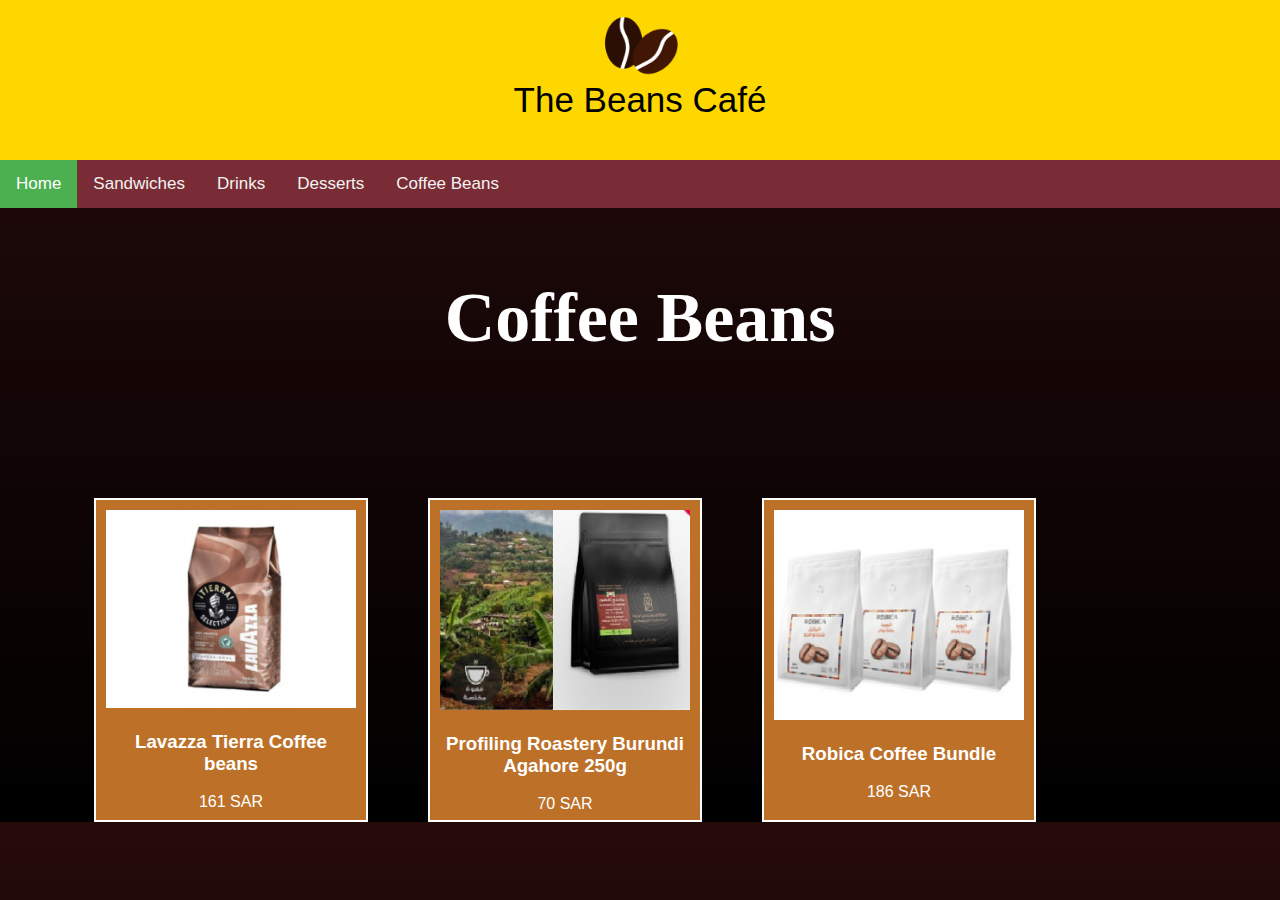
==== coffeebeans.html @ 11bae839 "Add files via upload" ====
<!DOCTYPE html>
<html>
<head>
	<title>Coffee Beans - The Beans</title>
	<meta charset="utf-8">
  <link rel="stylesheet" type="text/CSS" href="TheBeans.CSS">

<style>
body {
  margin: 0;
  font-family: Arial, Helvetica, sans-serif;
}

.topnav {
  overflow: hidden;
  background-color: #792C35;
}

.topnav a {
  float: left;
  color: #f2f2f2;
  text-align: center;
  padding: 14px 16px;
  text-decoration: none;
  font-size: 17px;
}

.topnav a:hover {
  background-color: #ddd;
  color: black;
}

.topnav a.active {
  background-color: #4CAF50;
  color: white;
}
</style>

</head>
<body>
<div class="h">
	<a href="index.html" ><img src="logo.png" width="100px"></a>
</div>
<div class="h">
	<label style="font-size: 35px;">The Beans Café</label>
</div>
<div class="topnav">
  <a class="active" href="index.html">Home</a>
  <a href="sandwiches.html">Sandwiches</a>
  <a href="drinks.html">Drinks</a>
  <a href="desserts.html">Desserts</a>
  <a href="coffeebeans.html">Coffee Beans</a>
</div>
<p class="t2">Coffee Beans</p>
<div class="row2">
  <div class="column2">
  	<img src="Beans/beans1.png" width="250px">
    <h3>Lavazza Tierra Coffee beans</h3>
    <p>161 SAR</p>
  </div>
  <div class="column2">
  	<img src="Beans/beans2.png" width="250px" height="200px">
    <h3>Profiling Roastery Burundi Agahore 250g</h3>
    <p>70 SAR</p>
  </div>
  <div class="column2">
  	<img src="Beans/beans3.png" width="250px" height="210px">
    <h3>Robica Coffee Bundle</h3>
    <p>186 SAR</p>
  </div>
</div>
</div>
</body>
</html>
---- TheBeans.CSS ----
body{
  background-image:linear-gradient(#260B0B, black);

margin: auto;

}
.sbody{
background-image:url("Coffeeshop.png");
height: 600px;
text-align: center;
}
.dessert_header{
background-image:url("dessert_header.png");
height: 600px;
text-align: center;
}
.t{
	color: white;
	font-family: Times New Roman;
	font-size: 70px;
	font-weight: bold;
}
.t2{
  color: white;
  font-family: Times New Roman;
  font-size: 70px;
  font-weight: bold;
  text-align: center;
}
.Deserts{
text-align: center;


}
.Drinks{

text-align: center;
}
.CoffeeBeans{
	text-align: center;
}
.Sandwiches{
text-align: center;
}
.mySlides {
	display:none;
}
.w3-left, .w3-right, .w3-badge {
	cursor:pointer;
}
.w3-badge {
	height:13px;
	width:13px;
	padding:0;
}
.w3-content{
	padding-top: 10px;
}
.Map{
 margin-top: 150px;
 border:2;
 border-color:green;
 float: right;
 margin-top: 0px;
}
.BMap{
padding-top: 10px;
padding-right:10px;
padding-bottom: 10px;
float: right;
height: auto;
width: 730px;
border:solid 3px;
border-color: white;
}
#site-footer{
height: auto;
background: #121212;

}
input[type=text], select, textarea {
  width: 100%;
  padding: 9px;
  border: 1px solid #ccc;
  margin-top: 6px;
  margin-bottom: 16px;
  resize: vertical;
}

input[type=submit] {
  background-color: #4CAF50;
  color: white;
  padding: 12px 20px;
  border: none;
  cursor: pointer;
}

input[type=submit]:hover {
  background-color: #45a049;
}

/* Style the container/contact section */
.container {
  border-radius: 5px;
  padding: 10px;
}

/* Create two columns that float next to eachother */
.column {
  float: left;
  width: 30%;
  margin-top: 6px;
  padding: 5px;
  padding-left: 20px;
}

/* Clear floats after the columns */
.row:after {
  content: "";
  display: table;
  clear: both;
}

/* Responsive layout - when the screen is less than 600px wide, make the two columns stack on top of each other instead of next to each other */
@media screen and (max-width: 600px) {
  .column, input[type=submit] {
    width: 100%;
    margin-top: 0;
  }
}
.info{
color: white;

}
.Location{
	text-align: right;
	color: white;
	padding-right: 300px;
	margin-top: 20px;
}

/* Create four equal columns that floats next to each other */
.column2 {
  float: left;
  border: solid 2px;
  border-color: white;
  color: white;
  text-align: center;
  background-color:#BD7028;
  width: 250px;
  padding: 10px;
  height: 300px; /* Should be removed. Only for demonstration */
  margin-right: 30px;
  margin-left: 30px;
  margin-top: 35px;
}

.row2{
  padding-top: 35px;
  margin-left: 5%;
  margin-right: 5%;
}
.h{
height: 80px;
width: 100%;
background-color: gold;
text-align: center;
}
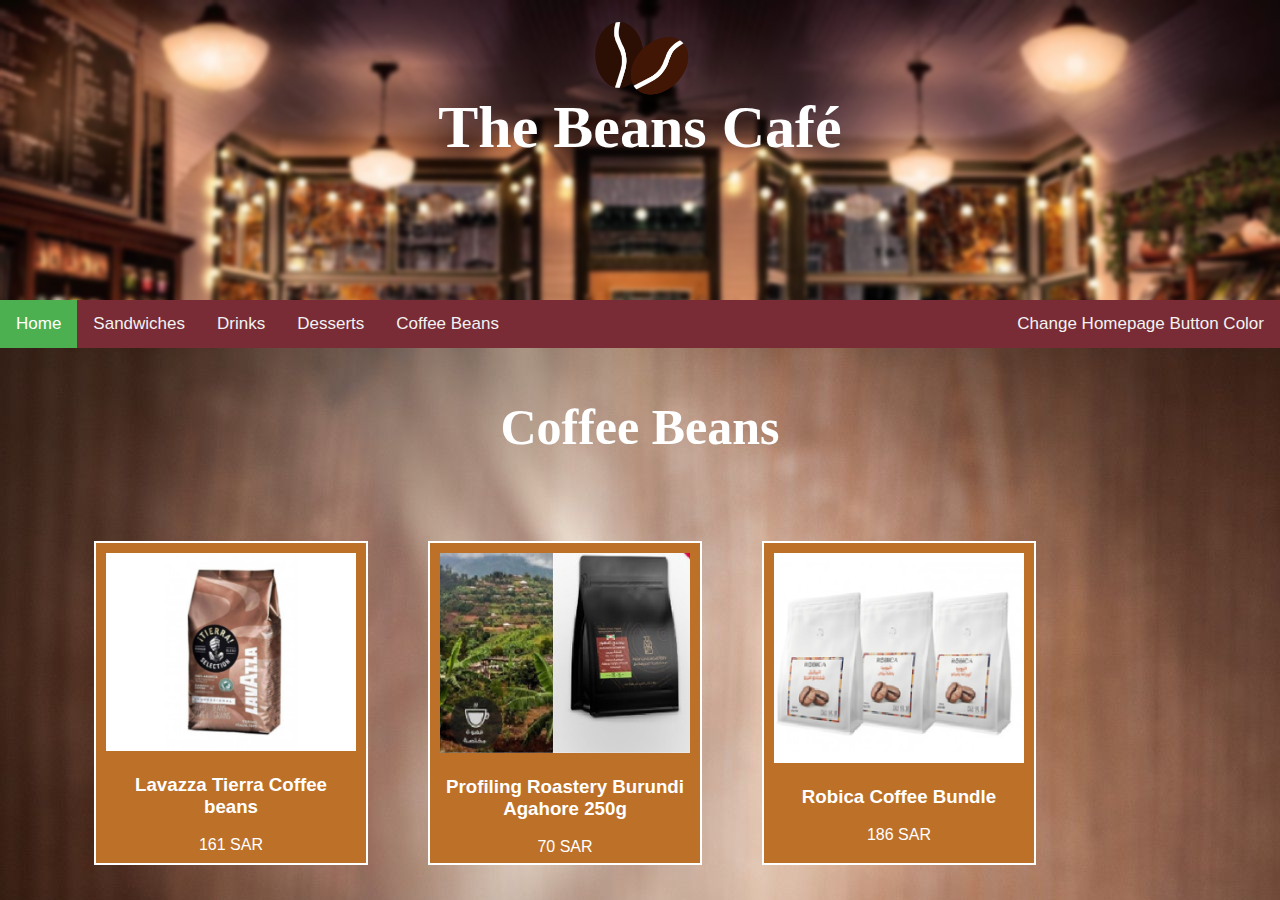
==== commit 466593b9: "Add files via upload" ====
--- a/coffeebeans.html
+++ b/coffeebeans.html
@@ -4,52 +4,23 @@
 	<title>Coffee Beans - The Beans</title>
 	<meta charset="utf-8">
   <link rel="stylesheet" type="text/CSS" href="TheBeans.CSS">
-
-<style>
-body {
-  margin: 0;
-  font-family: Arial, Helvetica, sans-serif;
+      <script>
+function bgChange() {
+  document.getElementById("Active").style.backgroundColor = "Gold";
 }
-
-.topnav {
-  overflow: hidden;
-  background-color: #792C35;
-}
-
-.topnav a {
-  float: left;
-  color: #f2f2f2;
-  text-align: center;
-  padding: 14px 16px;
-  text-decoration: none;
-  font-size: 17px;
-}
-
-.topnav a:hover {
-  background-color: #ddd;
-  color: black;
-}
-
-.topnav a.active {
-  background-color: #4CAF50;
-  color: white;
-}
-</style>
-
+</script>
 </head>
-<body>
-<div class="h">
-	<a href="index.html" ><img src="logo.png" width="100px"></a>
-</div>
-<div class="h">
-	<label style="font-size: 35px;">The Beans Café</label>
-</div>
+<body class="pages-background">
+  <div class="sbody">
+    <div class="t"><a href="index.html" ><img src="logo.png" width="10%" style="margin-bottom: -50px;"></a><div> The Beans Café</div></div>
+  </div>
 <div class="topnav">
-  <a class="active" href="index.html">Home</a>
+  <a  id="Active" class="active" href="index.html">Home</a>
   <a href="sandwiches.html">Sandwiches</a>
   <a href="drinks.html">Drinks</a>
   <a href="desserts.html">Desserts</a>
   <a href="coffeebeans.html">Coffee Beans</a>
+  <a href="#" style="float:right;" onClick="bgChange()">Change Homepage Button Color</a>
 </div>
 <p class="t2">Coffee Beans</p>
 <div class="row2">
--- a/TheBeans.CSS
+++ b/TheBeans.CSS
@@ -1,12 +1,16 @@
 body{
-  background-image:linear-gradient(#260B0B, black);
-
-margin: auto;
-
-}
+  background-image:url("coffee.jpg");
+  font-family: Arial, Helvetica, sans-serif;
+  margin:auto;
+}
+.pages-background{
+	background-image:url("coffee.jpg");
+
+}
+
 .sbody{
 background-image:url("Coffeeshop.png");
-height: 600px;
+height: 300px;
 text-align: center;
 }
 .dessert_header{
@@ -17,13 +21,13 @@
 .t{
 	color: white;
 	font-family: Times New Roman;
-	font-size: 70px;
+	font-size: 60px;
 	font-weight: bold;
 }
 .t2{
   color: white;
   font-family: Times New Roman;
-  font-size: 70px;
+  font-size: 50px;
   font-weight: bold;
   text-align: center;
 }
@@ -119,6 +123,7 @@
   content: "";
   display: table;
   clear: both;
+
 }
 
 /* Responsive layout - when the screen is less than 600px wide, make the two columns stack on top of each other instead of next to each other */
@@ -156,13 +161,89 @@
 }
 
 .row2{
-  padding-top: 35px;
   margin-left: 5%;
   margin-right: 5%;
 }
-.h{
-height: 80px;
-width: 100%;
-background-color: gold;
-text-align: center;
+.topnav {
+  overflow: hidden;
+  background-color: #792C35;
+}
+
+.topnav a {
+  float: left;
+  color: #f2f2f2;
+  text-align: center;
+  padding: 14px 16px;
+  text-decoration: none;
+  font-size: 17px;
+}
+
+.topnav a:hover {
+  background-color: #ddd;
+  color: black;
+}
+
+.topnav a.active {
+  background-color: #4CAF50;
+  color: white;
+}
+.box {
+    margin-bottom: 20px;
+    padding: 30px 15px;
+    background: #fff;
+    background: rgba(255,255,255,0.9);
+    width: 50%;
+}
+.col-lg-12 {
+	position: relative;
+	min-height: 1px;
+	padding-right: 15px;
+	padding-left: 15px
+}
+.intro-text {
+    text-transform: uppercase;
+    font-size: 1.25em;
+    font-weight: 400;
+    letter-spacing: 1px;
+}
+.text-center {
+	text-align: center
+}
+.form-group {
+		display: inline-block;
+		margin-bottom: 0;
+		vertical-align: middle
+	}
+.col-lg-4 {
+	width:100%;
+	padding-right: 70px;
+	padding-left: 15px;
+	float: left;
+	padding-top: 5px;
+}
+.form-control {
+	display: block;
+	width: 100%;
+	height: 34px;
+	padding: 6px;
+	font-size: 14px;
+	color: #555;
+	background-color: #fff;
+	border: 1px solid #ccc;
+}
+.Message{
+	display: block;
+	width: 400px;
+	height: 100px;
+	padding: 6px;
+	font-size: 14px;
+	line-height: 1.42857143;
+	color: #555;
+	background-color: #fff;
+	border: 1px solid #ccc;
+
+}
+.btn{
+	padding-top: 10px;
+	padding-left: 15px;
 }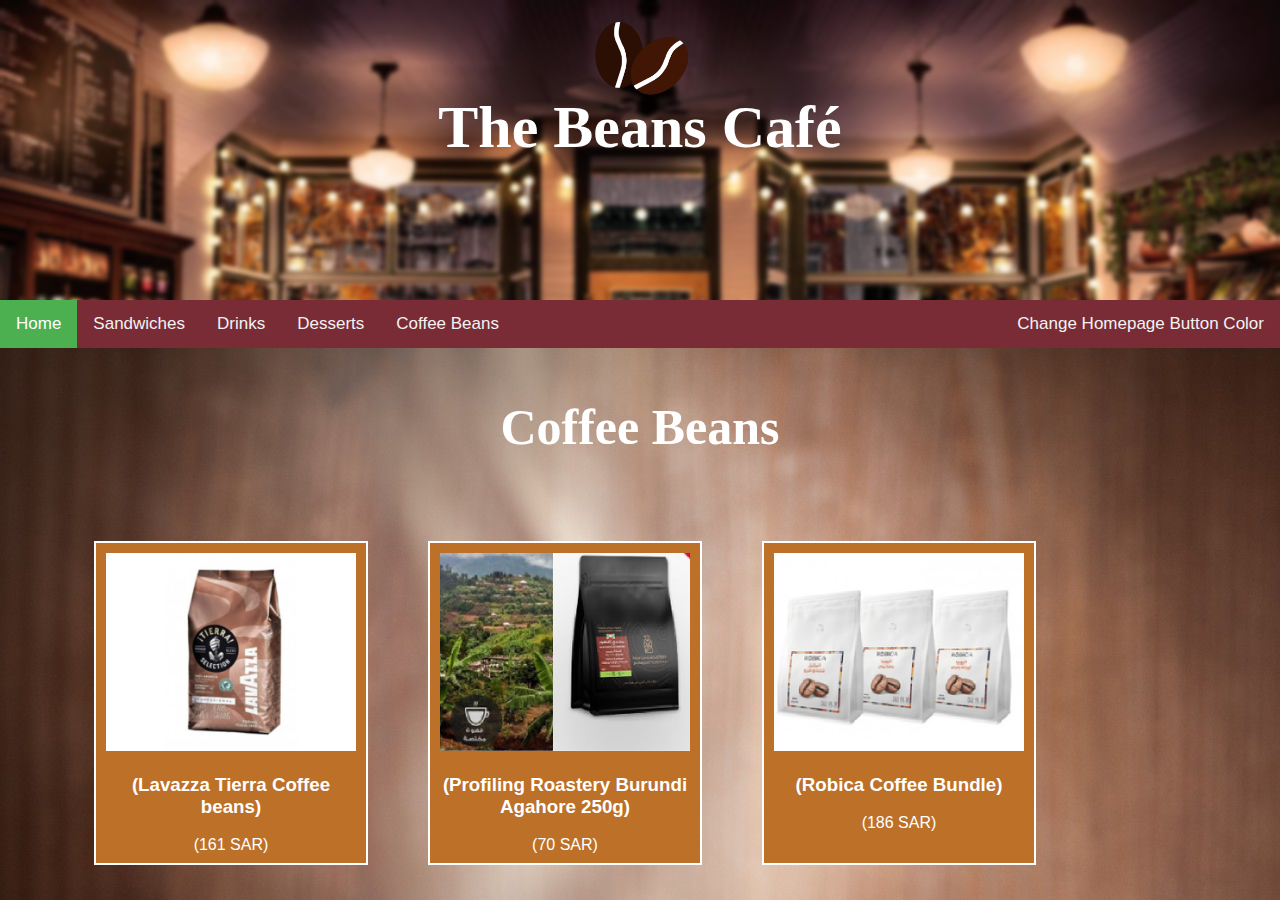
==== commit 92466f84: "Add files via upload" ====
--- a/coffeebeans.html
+++ b/coffeebeans.html
@@ -4,7 +4,7 @@
 	<title>Coffee Beans - The Beans</title>
 	<meta charset="utf-8">
   <link rel="stylesheet" type="text/CSS" href="TheBeans.CSS">
-      <script>
+  <script>
 function bgChange() {
   document.getElementById("Active").style.backgroundColor = "Gold";
 }
@@ -12,7 +12,7 @@
 </head>
 <body class="pages-background">
   <div class="sbody">
-    <div class="t"><a href="index.html" ><img src="logo.png" width="10%" style="margin-bottom: -50px;"></a><div> The Beans Café</div></div>
+    <div class="t"><a href="index.html" ><img src="Images/logo.png" width="10%" style="margin-bottom: -50px;"></a><div> The Beans Café</div></div>
   </div>
 <div class="topnav">
   <a  id="Active" class="active" href="index.html">Home</a>
@@ -22,24 +22,18 @@
   <a href="coffeebeans.html">Coffee Beans</a>
   <a href="#" style="float:right;" onClick="bgChange()">Change Homepage Button Color</a>
 </div>
+
 <p class="t2">Coffee Beans</p>
 <div class="row2">
+  <div id="Coffeebeans">
   <div class="column2">
-  	<img src="Beans/beans1.png" width="250px">
-    <h3>Lavazza Tierra Coffee beans</h3>
-    <p>161 SAR</p>
   </div>
   <div class="column2">
-  	<img src="Beans/beans2.png" width="250px" height="200px">
-    <h3>Profiling Roastery Burundi Agahore 250g</h3>
-    <p>70 SAR</p>
   </div>
   <div class="column2">
-  	<img src="Beans/beans3.png" width="250px" height="210px">
-    <h3>Robica Coffee Bundle</h3>
-    <p>186 SAR</p>
   </div>
 </div>
 </div>
+ <script src="JSON/Coffee_Beans.js"></script>
 </body>
 </html>--- a/TheBeans.CSS
+++ b/TheBeans.CSS
@@ -1,20 +1,20 @@
 body{
-  background-image:url("coffee.jpg");
+  background-image:url("Images/coffee.jpg");
   font-family: Arial, Helvetica, sans-serif;
   margin:auto;
 }
 .pages-background{
-	background-image:url("coffee.jpg");
+	background-image:url("Images/coffee.jpg");
 
 }
 
 .sbody{
-background-image:url("Coffeeshop.png");
+background-image:url("Images/Coffeeshop.png");
 height: 300px;
 text-align: center;
 }
 .dessert_header{
-background-image:url("dessert_header.png");
+background-image:url("Images/dessert_header.png");
 height: 600px;
 text-align: center;
 }
@@ -103,13 +103,11 @@
   background-color: #45a049;
 }
 
-/* Style the container/contact section */
 .container {
   border-radius: 5px;
   padding: 10px;
 }
 
-/* Create two columns that float next to eachother */
 .column {
   float: left;
   width: 30%;
@@ -118,15 +116,12 @@
   padding-left: 20px;
 }
 
-/* Clear floats after the columns */
 .row:after {
   content: "";
   display: table;
   clear: both;
 
 }
-
-/* Responsive layout - when the screen is less than 600px wide, make the two columns stack on top of each other instead of next to each other */
 @media screen and (max-width: 600px) {
   .column, input[type=submit] {
     width: 100%;
@@ -143,8 +138,6 @@
 	padding-right: 300px;
 	margin-top: 20px;
 }
-
-/* Create four equal columns that floats next to each other */
 .column2 {
   float: left;
   border: solid 2px;
@@ -154,7 +147,7 @@
   background-color:#BD7028;
   width: 250px;
   padding: 10px;
-  height: 300px; /* Should be removed. Only for demonstration */
+  height: 300px; 
   margin-right: 30px;
   margin-left: 30px;
   margin-top: 35px;
